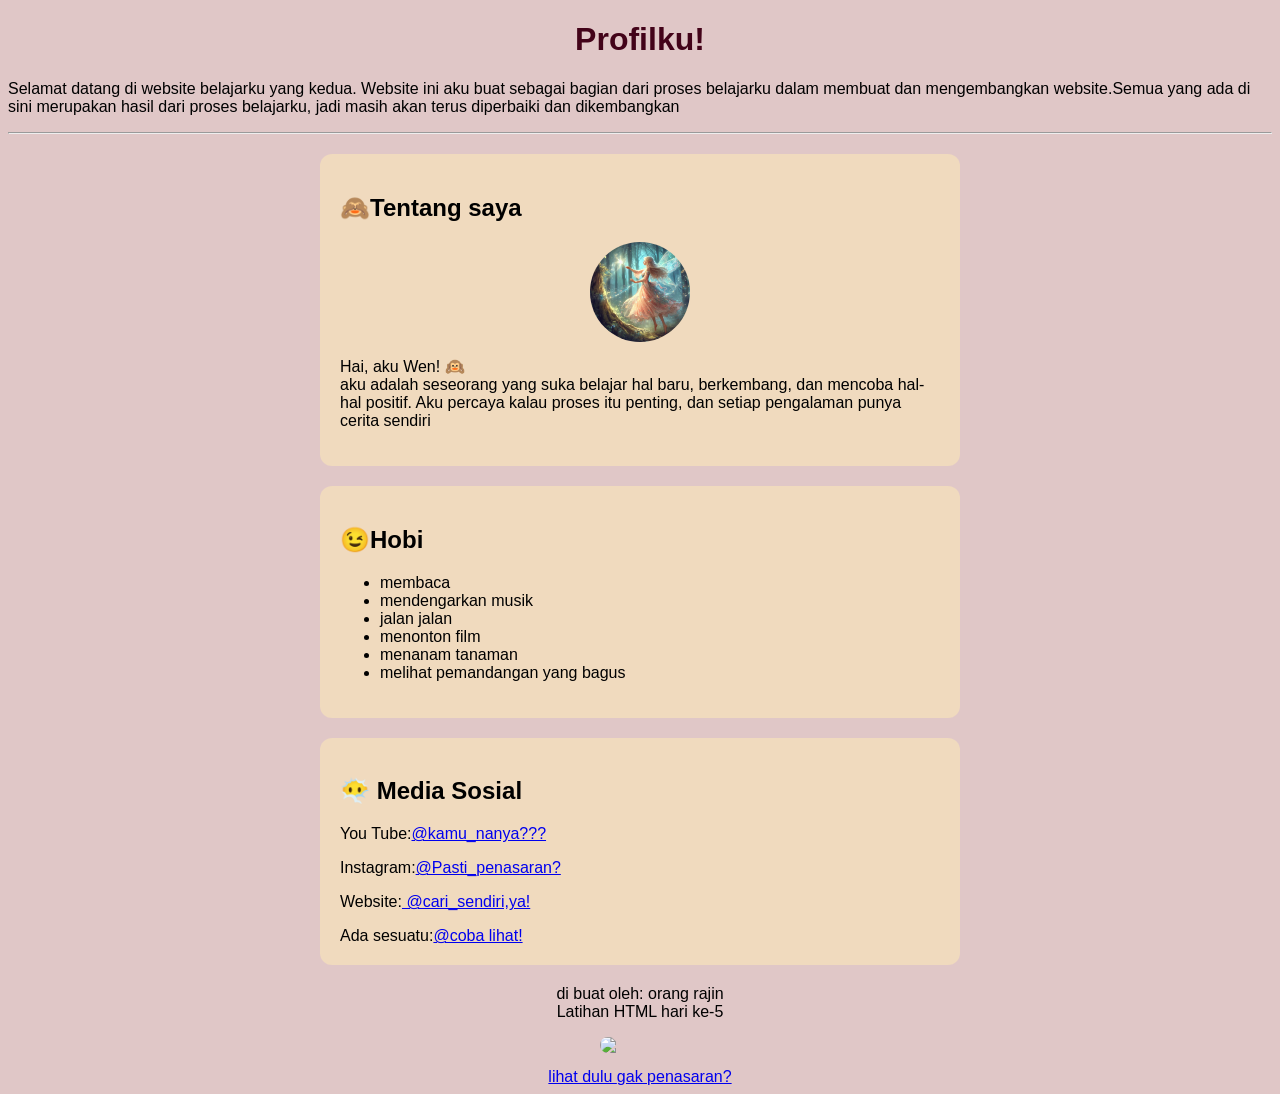
==== index.html @ 2d892b8a "ganti gambar dan index" ====
<!DOCTYPE html>
<html lang="en">
<head>
    <meta charset="UTF-8">
    <meta name="viewport" content="width=device-width, initial-scale=1.0">
    <title>Document</title>
    <style>
    h1{
        color:rgb(67, 3, 25);
        text-align: center;
    }
    body{background-color: rgb(224, 199, 199);
        font-family: Arial, Helvetica, sans-serif;
    }
    img {
        border-radius: 50px;
        display: block;
        margin: 0 auto 15px;
    }
    section {
        background-color: rgb(240, 218, 190);
        padding: 20px;
        margin: 20px auto;
        border-radius: 12px;
        max-width: 600px;
    }
    footer {
        text-align: center;
    }
    

    </style>
<body>
    <h1>Profilku!</h1>
    <p>Selamat datang di website belajarku yang kedua. Website ini aku buat sebagai bagian dari proses belajarku dalam  membuat dan mengembangkan website.Semua yang ada di sini merupakan hasil dari proses belajarku, jadi masih akan terus diperbaiki dan dikembangkan</p>
    <hr>
    <section>
        
    <h2>🙈Tentang saya</h2>

    <img src="html_basic_02/peri.jpg" alt="mimi peri" width="100px"
    <p>Hai, aku Wen! 🙉<br>
    aku adalah seseorang yang suka belajar hal baru, berkembang, dan mencoba hal-hal positif. Aku percaya kalau proses itu penting, dan setiap pengalaman punya cerita sendiri</p>

    </section>

    <section>
         <h2>😉Hobi</h2>
    <ul>
        <li>membaca</li>
        <li>mendengarkan musik</li>
        <li>jalan jalan </li>
        <li>menonton film</li> 
        <li>menanam tanaman</li>
        <li>melihat pemandangan yang bagus</li>   
    </ul>

   
    </section>

    <section>
        
    <h2>😶‍🌫️ Media Sosial</h2>
    <p>You Tube:<a href="#SpookySparkle #GhostlyGlam #BooInStyle….jpg">@kamu_nanya???</a></p>
       Instagram:<a href="Shain has a Bachelor of Fine Arts Degree from the….jpg">@Pasti_penasaran?</a></p>
       Website:<a href="MOMO_a doll that was made in china korea or japan there is nothing to be scared of _3.jpg"> @cari_sendiri,ya!</a></p>
       Ada sesuatu:<a href="c:\Users\SRMA24KDR004\Downloads\jannat.jpg">@coba lihat!</a>


    </section>

    <footer>
        
    <p>di buat oleh: orang rajin<br> Latihan HTML hari ke-5</p>
    <img src="https://ebadrus.my.id/img.png" width="80px">
    <a href="https://ebadrus.my.id/img.png">lihat dulu </a>
    <a href="c:\Users\SRMA24KDR004\Downloads\Ghost.jpg">gak penasaran?</a>
    
    

    </footer>
</body>
</html>
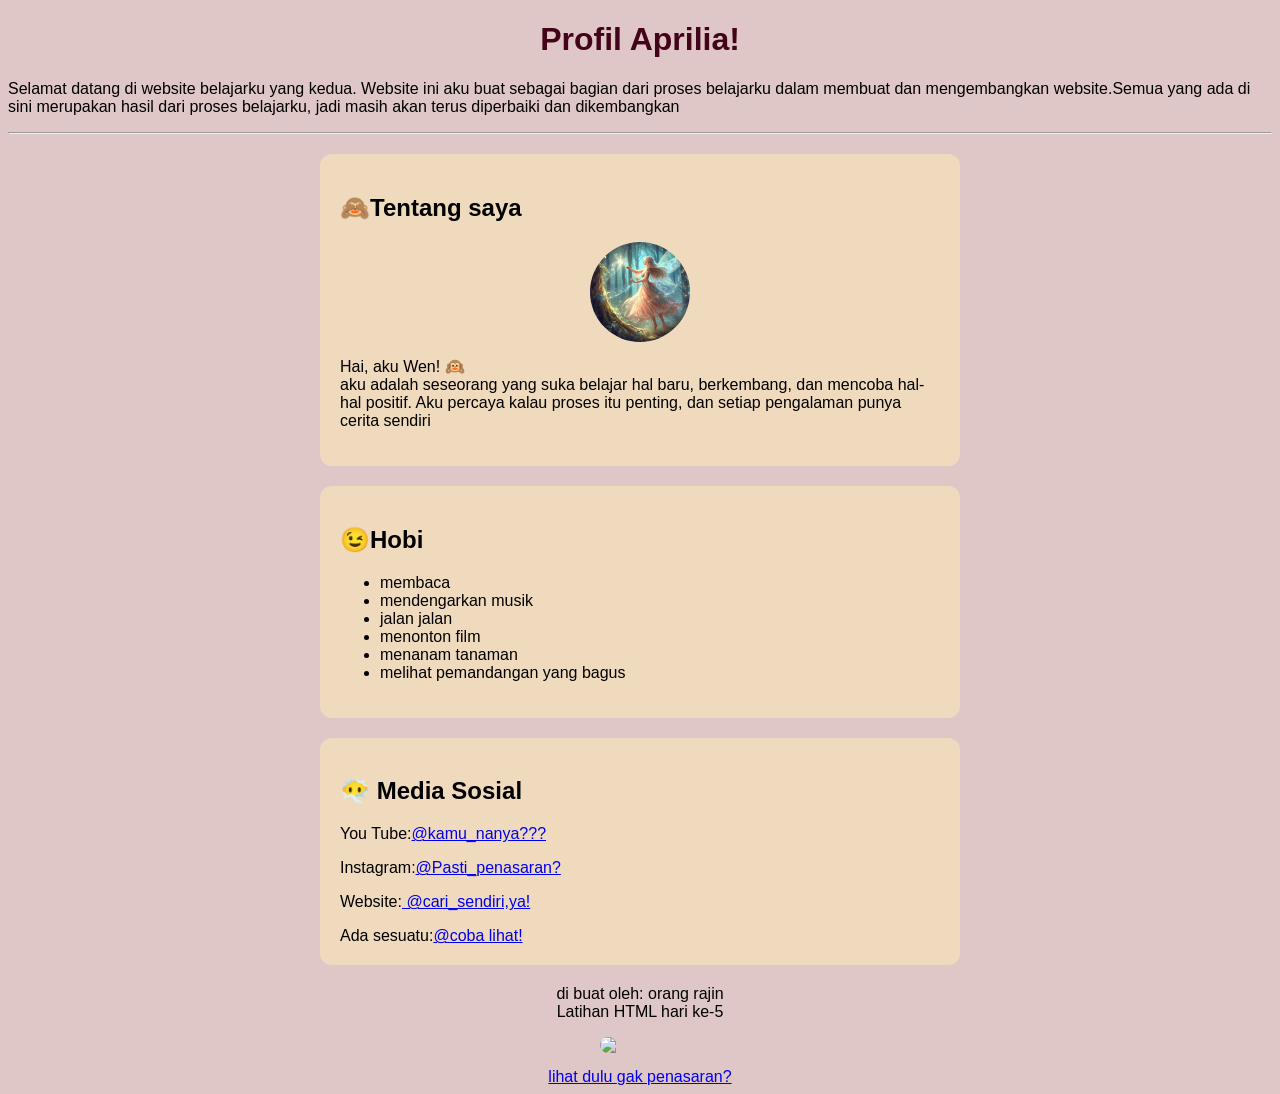
==== commit ef0008c3: "ubah titel" ====
--- a/index.html
+++ b/index.html
@@ -3,7 +3,7 @@
 <head>
     <meta charset="UTF-8">
     <meta name="viewport" content="width=device-width, initial-scale=1.0">
-    <title>Document</title>
+    <title>Profil Aprilia</title>
     <style>
     h1{
         color:rgb(67, 3, 25);
@@ -31,7 +31,7 @@
 
     </style>
 <body>
-    <h1>Profilku!</h1>
+    <h1>Profil Aprilia!</h1>
     <p>Selamat datang di website belajarku yang kedua. Website ini aku buat sebagai bagian dari proses belajarku dalam  membuat dan mengembangkan website.Semua yang ada di sini merupakan hasil dari proses belajarku, jadi masih akan terus diperbaiki dan dikembangkan</p>
     <hr>
     <section>
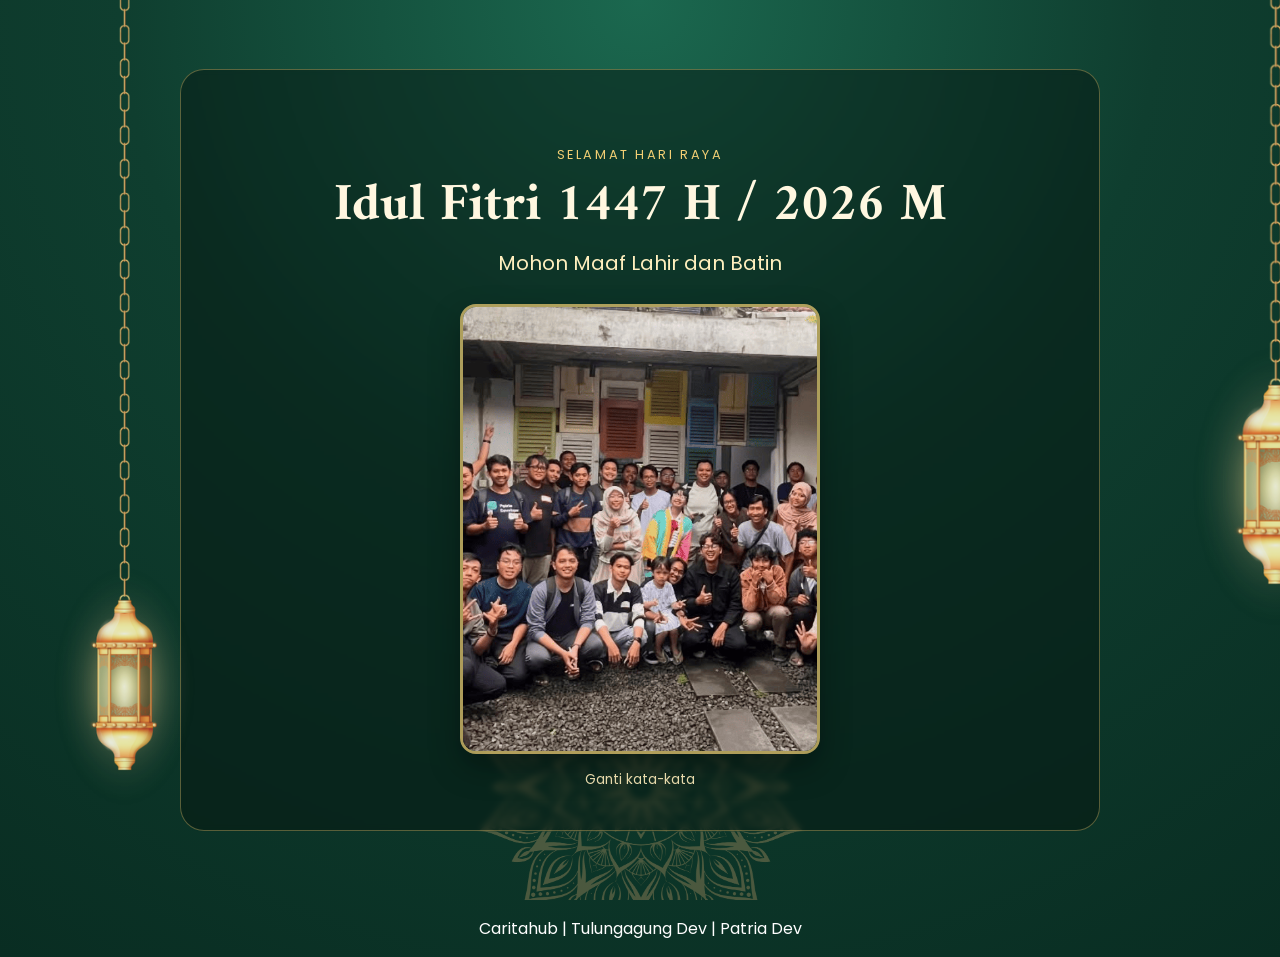
==== commit c59e8247: "tambah ucapan" ====
--- a/index.html
+++ b/index.html
@@ -1,83 +1,31 @@
 <!DOCTYPE html>
-<html lang="en">
+<html lang="id">
 <head>
-    <meta charset="UTF-8">
-    <meta name="viewport" content="width=device-width, initial-scale=1.0">
-    <title>Profil Aprilia</title>
-    <style>
-    h1{
-        color:rgb(67, 3, 25);
-        text-align: center;
-    }
-    body{background-color: rgb(224, 199, 199);
-        font-family: Arial, Helvetica, sans-serif;
-    }
-    img {
-        border-radius: 50px;
-        display: block;
-        margin: 0 auto 15px;
-    }
-    section {
-        background-color: rgb(240, 218, 190);
-        padding: 20px;
-        margin: 20px auto;
-        border-radius: 12px;
-        max-width: 600px;
-    }
-    footer {
-        text-align: center;
-    }
-    
+  <meta charset="UTF-8" />
+  <meta name="viewport" content="width=device-width, initial-scale=1.0" />
+  <title>Ucapan Idul Fitri 1447H - Variasi 1</title>
+  <link rel="preconnect" href="https://fonts.googleapis.com" />
+  <link rel="preconnect" href="https://fonts.gstatic.com" crossorigin />
+  <link href="https://fonts.googleapis.com/css2?family=Amiri:wght@400;700&family=Poppins:wght@300;400;600&display=swap" rel="stylesheet" />
+  <link rel="stylesheet" href="style.css" />
+</head>
+<body>
+  <section class="hero">
+    <img class="decor decor-left" src="assets/lentera1.png" alt="Lentera" />
+    <img class="decor decor-right" src="assets/lentera1.png" alt="Lentera" />
+    <img class="ornament-bottom" src="assets/ornament.png" alt="Ornamen bawah" />
 
-    </style>
-<body>
-    <h1>Profil Aprilia!</h1>
-    <p>Selamat datang di website belajarku yang kedua. Website ini aku buat sebagai bagian dari proses belajarku dalam  membuat dan mengembangkan website.Semua yang ada di sini merupakan hasil dari proses belajarku, jadi masih akan terus diperbaiki dan dikembangkan</p>
-    <hr>
-    <section>
-        
-    <h2>🙈Tentang saya</h2>
+    <div class="content">
+      <p class="tag">Selamat Hari Raya</p>
+      <h1>Idul Fitri 1447 H / 2026 M</h1>
+      <p class="subtitle">Mohon Maaf Lahir dan Batin</p>
 
-    <img src="html_basic_02/peri.jpg" alt="mimi peri" width="100px"
-    <p>Hai, aku Wen! 🙉<br>
-    aku adalah seseorang yang suka belajar hal baru, berkembang, dan mencoba hal-hal positif. Aku percaya kalau proses itu penting, dan setiap pengalaman punya cerita sendiri</p>
-
-    </section>
-
-    <section>
-         <h2>😉Hobi</h2>
-    <ul>
-        <li>membaca</li>
-        <li>mendengarkan musik</li>
-        <li>jalan jalan </li>
-        <li>menonton film</li> 
-        <li>menanam tanaman</li>
-        <li>melihat pemandangan yang bagus</li>   
-    </ul>
-
-   
-    </section>
-
-    <section>
-        
-    <h2>😶‍🌫️ Media Sosial</h2>
-    <p>You Tube:<a href="#SpookySparkle #GhostlyGlam #BooInStyle….jpg">@kamu_nanya???</a></p>
-       Instagram:<a href="Shain has a Bachelor of Fine Arts Degree from the….jpg">@Pasti_penasaran?</a></p>
-       Website:<a href="MOMO_a doll that was made in china korea or japan there is nothing to be scared of _3.jpg"> @cari_sendiri,ya!</a></p>
-       Ada sesuatu:<a href="c:\Users\SRMA24KDR004\Downloads\jannat.jpg">@coba lihat!</a>
-
-
-    </section>
-
-    <footer>
-        
-    <p>di buat oleh: orang rajin<br> Latihan HTML hari ke-5</p>
-    <img src="https://ebadrus.my.id/img.png" width="80px">
-    <a href="https://ebadrus.my.id/img.png">lihat dulu </a>
-    <a href="c:\Users\SRMA24KDR004\Downloads\Ghost.jpg">gak penasaran?</a>
-    
-    
-
-    </footer>
+      <figure class="photo-wrap">
+        <img src="assets/ganti_foto.png" alt="Placeholder foto keluarga" />
+        <figcaption>Ganti kata-kata</figcaption>
+      </figure>
+    </div>
+  </section>
+  <footer style="text-align: center; color: white; padding: 16px 0;">Caritahub | Tulungagung Dev | Patria Dev</footer>
 </body>
-</html>+</html>
--- a/style.css
+++ b/style.css
@@ -0,0 +1,143 @@
+:root {
+  --bg-1: #0f3e2f;
+  --bg-2: #092d22;
+  --gold: #f2cf74;
+  --ivory: #fff7e0;
+}
+
+* {
+  box-sizing: border-box;
+  margin: 0;
+  padding: 0;
+}
+
+body {
+  font-family: "Poppins", sans-serif;
+  min-height: 100vh;
+  background: radial-gradient(circle at top, #1b684f 0%, var(--bg-1) 45%, var(--bg-2) 100%);
+  color: var(--ivory);
+}
+
+.hero {
+  min-height: 100vh;
+  display: grid;
+  place-items: center;
+  padding: 2rem 1.2rem;
+  position: relative;
+  overflow: hidden;
+}
+
+.decor {
+  position: absolute;
+  opacity: 0.9;
+  animation: sway 4s ease-in-out infinite;
+  z-index: 2;
+}
+
+.decor-left {
+  left: 10%;
+  top: -4%;
+  width: clamp(90px, 12vw, 160px);
+  transform: translateX(-50%);
+  animation: sway-center 4s ease-in-out infinite;
+}
+
+.decor-right {
+  right: -7%;
+  top: -40%;
+  width: clamp(130px, 22vw, 180px);
+  animation-delay: 1.3s;
+}
+
+.ornament-bottom {
+  position: absolute;
+  left: 50%;
+  bottom: -3.2rem;
+  width: clamp(230px, 28vw, 330px);
+  opacity: 0.27;
+  transform: translateX(-50%);
+  animation: ornament-spin 16s ease-in-out infinite;
+  pointer-events: none;
+}
+
+.content {
+  width: min(920px, 100%);
+  display: grid;
+  gap: 0.8rem;
+  text-align: center;
+  background: rgba(5, 18, 14, 0.45);
+  border: 1px solid rgba(242, 207, 116, 0.35);
+  border-radius: 24px;
+  padding: clamp(3.8rem, 6vw, 5rem) clamp(1.2rem, 4vw, 2.5rem) clamp(1.2rem, 4vw, 2.5rem);
+  backdrop-filter: blur(3px);
+  animation: rise 1s ease both;
+  position: relative;
+  z-index: 1;
+}
+
+.tag {
+  color: var(--gold);
+  letter-spacing: 0.2em;
+  text-transform: uppercase;
+  font-size: 0.8rem;
+}
+
+h1 {
+  font-family: "Amiri", serif;
+  font-size: clamp(2rem, 5vw, 3.3rem);
+  line-height: 1.1;
+}
+
+.subtitle {
+  font-size: clamp(1rem, 2.2vw, 1.25rem);
+  color: #ffefbe;
+}
+
+.photo-wrap {
+  width: min(360px, 90%);
+  margin: 0.8rem auto 0;
+}
+
+.photo-wrap img {
+  width: 100%;
+  aspect-ratio: 4 / 5;
+  object-fit: cover;
+  border-radius: 16px;
+  border: 3px solid rgba(242, 207, 116, 0.7);
+  box-shadow: 0 14px 30px rgba(0, 0, 0, 0.35);
+}
+
+figcaption {
+  margin-top: 0.6rem;
+  font-size: 0.85rem;
+  color: #e7d9ab;
+}
+
+@keyframes sway {
+  0%,
+  100% { transform: translateY(0) rotate(0deg); }
+  50% { transform: translateY(12px) rotate(3deg); }
+}
+
+@keyframes sway-center {
+  0%,
+  100% { transform: translateX(-50%) translateY(0) rotate(0deg); }
+  50% { transform: translateX(-50%) translateY(12px) rotate(3deg); }
+}
+
+@keyframes ornament-spin {
+  0% { transform: translateX(-50%) rotate(0deg) scale(1); }
+  50% { transform: translateX(-50%) rotate(180deg) scale(1.03); }
+  100% { transform: translateX(-50%) rotate(360deg) scale(1); }
+}
+
+@keyframes rise {
+  from { opacity: 0; transform: translateY(24px); }
+  to { opacity: 1; transform: translateY(0); }
+}
+
+@media (max-width: 640px) {
+  .decor { opacity: 0.6; }
+  .ornament-bottom { opacity: 0.18; }
+  .content { border-radius: 18px; }
+}
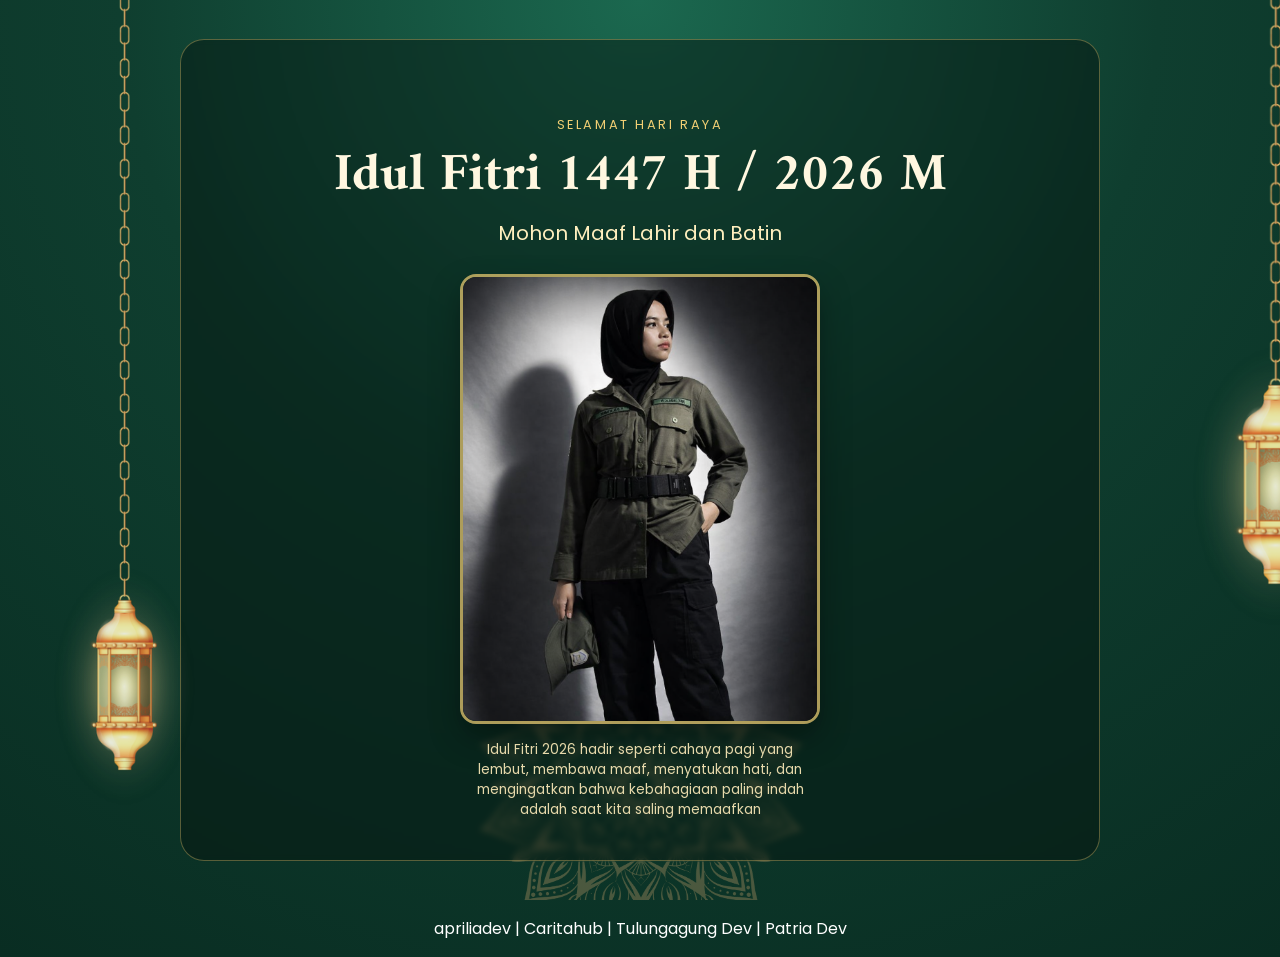
==== commit 87e99792: "ganti foto dan keterangan" ====
--- a/index.html
+++ b/index.html
@@ -21,11 +21,11 @@
       <p class="subtitle">Mohon Maaf Lahir dan Batin</p>
 
       <figure class="photo-wrap">
-        <img src="assets/ganti_foto.png" alt="Placeholder foto keluarga" />
-        <figcaption>Ganti kata-kata</figcaption>
+        <img src="assets/lia.png" alt="Placeholder foto keluarga" />
+        <figcaption>Idul Fitri 2026 hadir seperti cahaya pagi yang lembut, membawa maaf, menyatukan hati, dan mengingatkan bahwa kebahagiaan paling indah adalah saat kita saling memaafkan</figcaption>
       </figure>
     </div>
   </section>
-  <footer style="text-align: center; color: white; padding: 16px 0;">Caritahub | Tulungagung Dev | Patria Dev</footer>
+  <footer style="text-align: center; color: white; padding: 16px 0;">  apriliadev | Caritahub | Tulungagung Dev | Patria Dev</footer>
 </body>
 </html>
